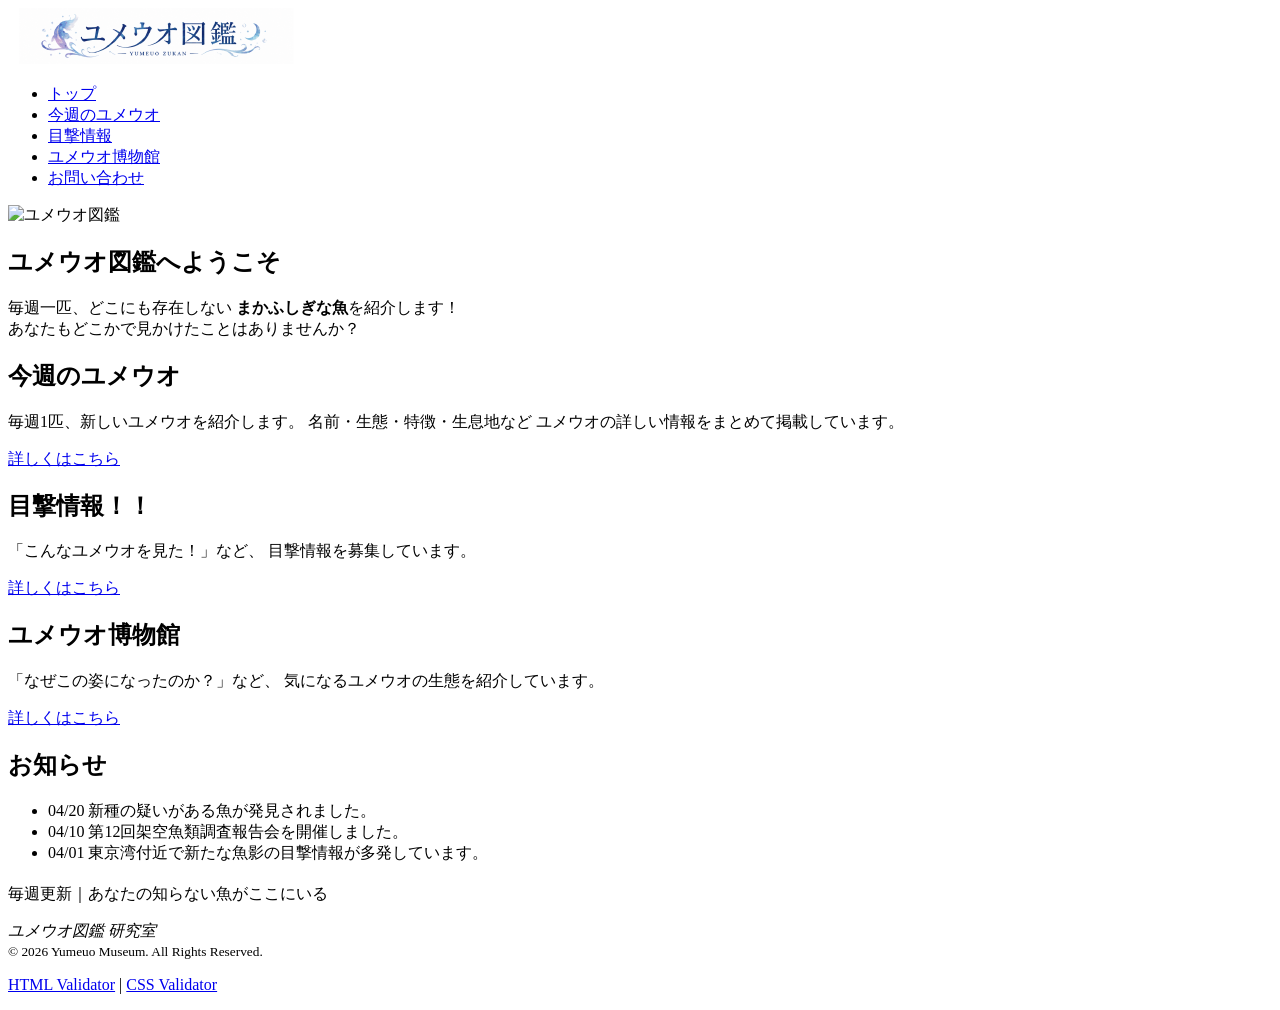
==== index.html @ 98bd4d72 "Add files via upload" ====
<!DOCTYPE html>

<html lang="ja">

<head>
    <meta charset="UTF-8">
    <title>トップページ：ユメウオ図鑑</title>
    <meta name="description" content="毎週架空の魚を紹介するユメウオ図鑑のトップページです。">
    <meta name="viewport" content="width=device-width">
    <link rel="stylesheet" href="css/mystyle.css">
</head>

<body>

<header>
<div class="header-inner">
    <a href="index.html" class="yumeuo1">
<img src="image/yumeuo1.PNG" width="300" height="56" alt="ユメウオ図鑑" id="pagetop"></a>

<nav>
    <ul>
        <li><a href="index.html">トップ</a></li>
        <li><a href="contents1.html">今週のユメウオ</a></li>
        <li><a href="contents2.html">目撃情報</a></li>
        <li><a href="contents3.html">ユメウオ博物館</a></li>
        <li><a href="contact.html">お問い合わせ</a></li>
    </ul>
</nav>
</div>
</header>


<article>


<img src="image/yumeuo.PNG" width="960" height="430" alt="ユメウオ図鑑">


<div class="catch">

<h1>ユメウオ図鑑へようこそ</h1>

<p>
毎週一匹、どこにも存在しない
<strong>まかふしぎな魚</strong>を紹介します！<br>
あなたもどこかで見かけたことはありませんか？
</p>

</div>



<div class="navy">


<section>

<h2>今週のユメウオ</h2>

<p>
毎週1匹、新しいユメウオを紹介します。
<span class="red">名前・生態・特徴・生息地など</span>
ユメウオの詳しい情報をまとめて掲載しています。
</p>

<p>
<a href="contents1.html">詳しくはこちら</a>
</p>

</section>



<section>

<h2>目撃情報！！</h2>

<p>
「こんなユメウオを見た！」など、
目撃情報を募集しています。
</p>

<p>
<a href="contents2.html">詳しくはこちら</a>
</p>

</section>



<section>

<h2>ユメウオ博物館</h2>

<p>
「なぜこの姿になったのか？」など、
気になるユメウオの生態を紹介しています。
</p>

<p>
<a href="contents3.html">詳しくはこちら</a>
</p>

</section>


</div>



<section class="news-area">

<h2>お知らせ</h2>


<ul class="news">

<li>
<time datetime="2026-04-20">04/20</time>
新種の疑いがある魚が発見されました。
</li>

<li>
<time datetime="2026-04-10">04/10</time>
第12回架空魚類調査報告会を開催しました。
</li>

<li>
<time datetime="2026-04-01">04/01</time>
東京湾付近で新たな魚影の目撃情報が多発しています。
</li>

</ul>

</section>


<h1 class="dummy"></h1>


</article>



<footer>

<p>
毎週更新｜あなたの知らない魚がここにいる
</p>


<address>
ユメウオ図鑑 研究室
</address>


<small>
&copy; 2026 Yumeuo Museum. All Rights Reserved.
</small>

<p>
<a href="https://validator.w3.org/">HTML Validator</a> |
<a href="https://jigsaw.w3.org/css-validator/">CSS Validator</a>
</p>

</footer>


</body>
</html>
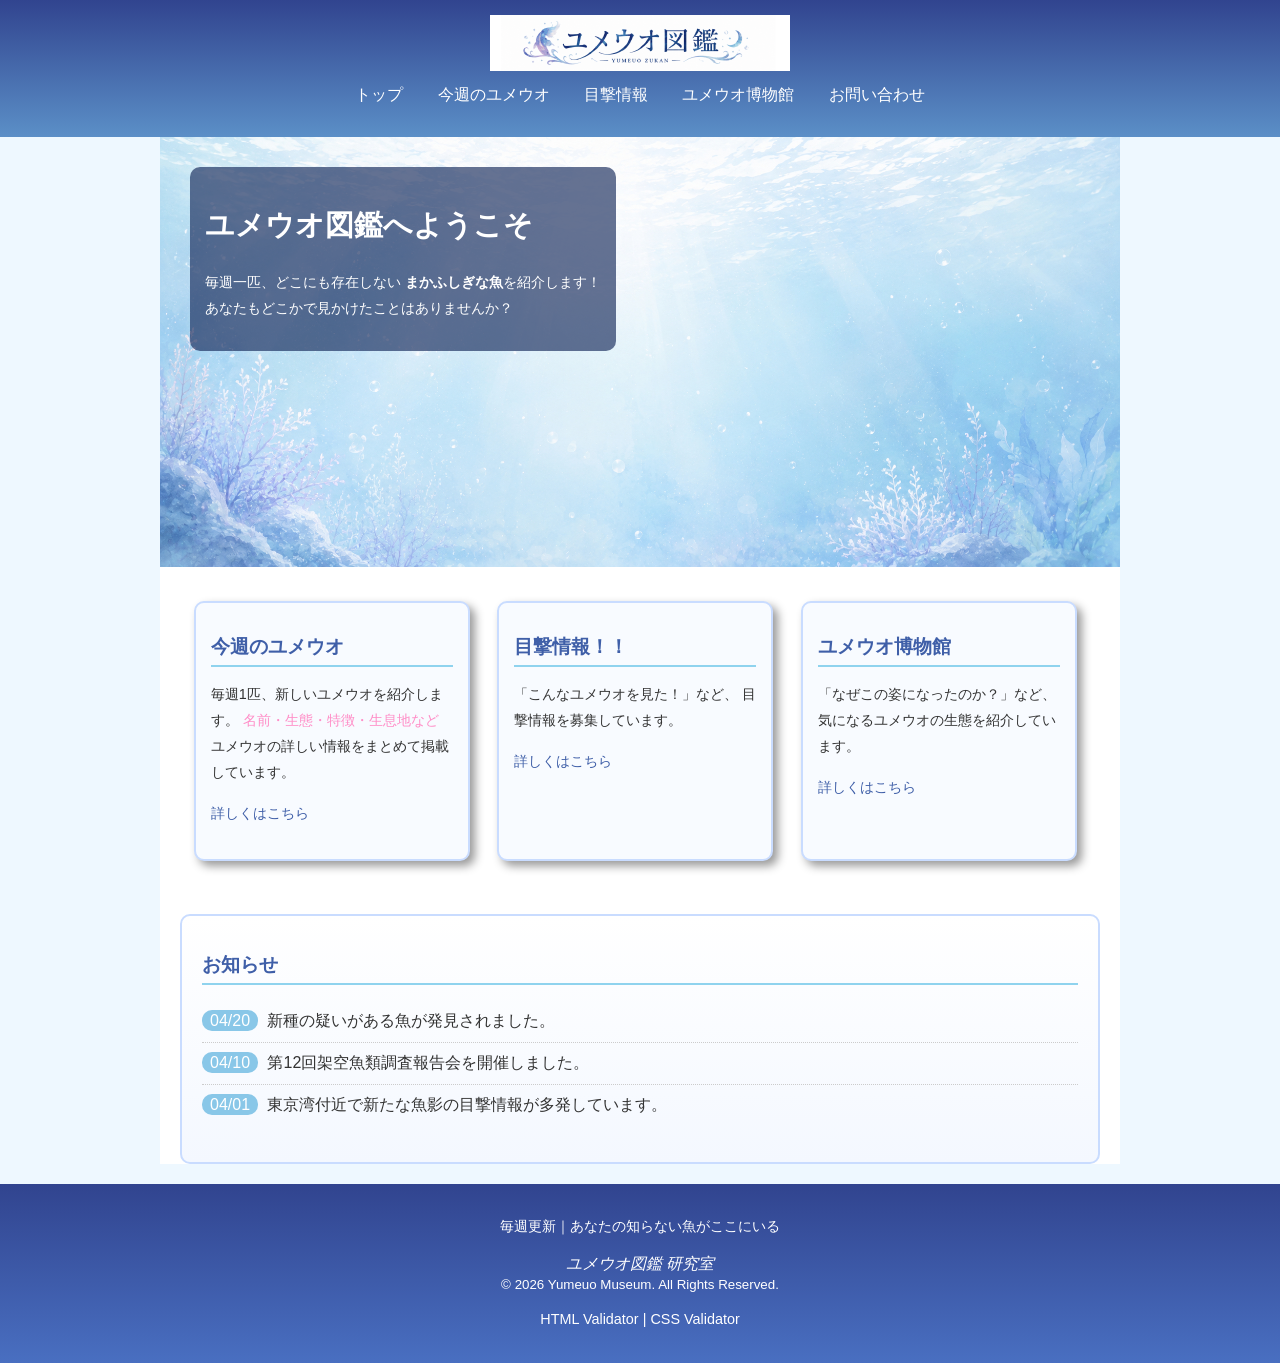
==== commit f67618e5: "Update index.html" ====
--- a/index.html
+++ b/index.html
@@ -33,7 +33,7 @@
 <article>
 
 
-<img src="image/yumeuo.PNG" width="960" height="430" alt="ユメウオ図鑑">
+<img src="image/yumeuo.jpg" width="960" height="430" alt="ユメウオ図鑑">
 
 
 <div class="catch">
@@ -167,4 +167,4 @@
 
 
 </body>
-</html>+</html>
--- a/css/mystyle.css
+++ b/css/mystyle.css
@@ -0,0 +1,347 @@
+@charset "utf-8";
+
+body{
+background-color:#eef8ff;
+color:#333333;
+font-family:"Hiragino Maru Gothic ProN","Yu Gothic",sans-serif;
+margin:0;
+padding:0;
+}
+
+p{
+font-size:90%;
+line-height:1.8;
+}
+
+h1{
+font-size:180%;
+font-weight:bold;
+}
+
+h2{
+font-size:120%;
+color:#3f5fa8;
+border-bottom:2px solid #8fd3ee;
+padding-bottom:5px;
+}
+
+header{
+background:linear-gradient(#31448f,#5b8fc7);
+color:#ffffff;
+text-align:center;
+padding:15px;
+}
+
+nav ul{
+margin-top:10px;
+padding-left:0;
+}
+
+nav li{
+display:inline-block;
+margin:0 15px;
+}
+
+nav a{
+color:#ffffff;
+text-decoration:none;
+}
+
+article{
+position:relative;
+max-width:960px;
+margin:0 auto;
+background-color:#ffffff;
+}
+
+article img{
+width:100%;
+height:auto;
+display:block;
+}
+
+.catch{
+position:absolute;
+top:30px;
+left:30px;
+padding:15px;
+color:#ffffff;
+background-color:rgba(20,40,90,0.65);
+border-radius:10px;
+}
+
+.navy{
+overflow:hidden;
+padding:20px;
+}
+
+.navy section{
+float:left;
+width:30%;
+height:260px;
+margin:1.5%;
+padding:15px;
+box-sizing:border-box;
+background-color:#f8fbff;
+border:2px solid #c9dcff;
+border-radius:10px;
+box-shadow:5px 5px 10px #999999;
+}
+
+.red{
+color:#ff8dc7;
+}
+
+ul{
+list-style-type:none;
+padding-left:0;
+}
+
+.news-area{
+clear:both;
+margin:20px;
+padding:20px;
+background:linear-gradient(#ffffff,#f4f8ff);
+border:2px solid #c9dcff;
+border-radius:10px;
+}
+
+.news li{
+padding:10px 0;
+border-bottom:1px dotted #cccccc;
+}
+
+.news li:last-child{
+border-bottom:none;
+}
+
+ul time{
+background-color:#89c7e8;
+color:#ffffff;
+border-radius:10px;
+padding:2px 8px;
+margin-right:5px;
+}
+
+footer{
+clear:both;
+text-align:center;
+background:linear-gradient(#31448f,#496fc1);
+color:#ffffff;
+padding:15px;
+}
+
+.sub-h1{
+background:linear-gradient(to left,#ffffff,#d9f2ff);
+padding:10px;
+border-left:10px solid #3f5fa8;
+margin-bottom:20px;
+}
+
+.fishlist{
+list-style-image:url("../image/star.png");
+margin-left:40px;
+}
+
+.fishimg{
+float:left;
+width:300px;
+margin-right:20px;
+margin-bottom:20px;
+}
+
+.clear{
+clear:both;
+}
+
+.pagetop{
+text-align:right;
+margin-top:30px;
+}
+
+.pagetop a{
+background-color:#6f86d8;
+color:#ffffff;
+padding:10px;
+border-radius:5px;
+text-decoration:none;
+}
+
+.pagetop a:hover{
+background-color:#ff9ac7;
+}
+
+
+.breadcrumb{
+margin:15px 20px;
+padding-left:0;
+}
+
+.breadcrumb li{
+display:inline;
+font-size:90%;
+}
+
+
+a:link{
+color:#3f5fa8;
+text-decoration:none;
+}
+
+a:visited{
+color:#8064b0;
+}
+
+a:hover{
+color:#ff7fb5;
+text-decoration:underline;
+}
+
+a:active{
+color:#ff0000;
+}
+
+
+nav a:link,
+nav a:visited{
+color:#ffffff;
+}
+
+nav a:hover{
+color:#ffd6f2;
+text-decoration:underline;
+}
+
+nav a:active{
+color:#EE869A;
+}
+
+
+footer a:link,
+footer a:visited{
+color:#ffffff;
+}
+
+footer a:hover{
+text-decoration:underline;
+}
+
+
+/* validatorエラー対策 */
+
+.dummy{
+margin:0;
+}
+
+
+
+@media screen and (max-width:768px){
+
+nav li{
+display:block;
+margin:5px 0;
+}
+
+.navy section{
+float:none;
+width:100%;
+height:auto;
+margin-bottom:15px;
+}
+
+.catch{
+position:static;
+border-radius:0;
+}
+
+.fishimg{
+float:none;
+width:100%;
+margin:0 0 15px 0;
+}
+}
+
+/* ---------- 目撃情報ログ用 ---------- */
+
+.post{
+    background:#f8fcff;
+    border:2px solid #87c9e8;
+    border-radius:12px;
+    padding:20px;
+    margin:35px 0;
+    box-shadow:0 2px 8px rgba(0,0,0,0.1);
+}
+
+.post h2{
+    background:#5aaed6;
+    color:#fff;
+    padding:10px 15px;
+    border-radius:8px;
+    margin-top:0;
+    margin-bottom:20px;
+}
+
+.post table{
+    width:100%;
+    border-collapse:collapse;
+    margin-top:15px;
+    background:#fff;
+}
+
+.post th,
+.post td{
+    border:1px solid #cfd8dc;
+    padding:12px 15px;
+    vertical-align:top;
+}
+
+.post th{
+    width:180px;
+    background:#e8f6ff;
+    text-align:left;
+    white-space:nowrap;   /* 「目撃場所」が途中で改行されない */
+}
+
+.post td{
+    background:#ffffff;
+    line-height:1.8;
+}
+
+.post tr:nth-child(even) td{
+    background:#f9fcfe;
+}
+
+.fishimg{
+    display:block;
+    margin:20px auto;
+    border:4px solid #fff;
+    border-radius:8px;
+    box-shadow:0 2px 8px rgba(0,0,0,0.2);
+}
+
+.clear{
+    clear:both;
+}
+
+.breadcrumb li{
+    display:inline;
+}
+@media print{
+
+header,
+nav,
+footer{
+display:none;
+}
+
+body{
+background:#ffffff;
+color:#000000;
+}
+
+a{
+text-decoration:none;
+color:#000000;
+}
+
+}
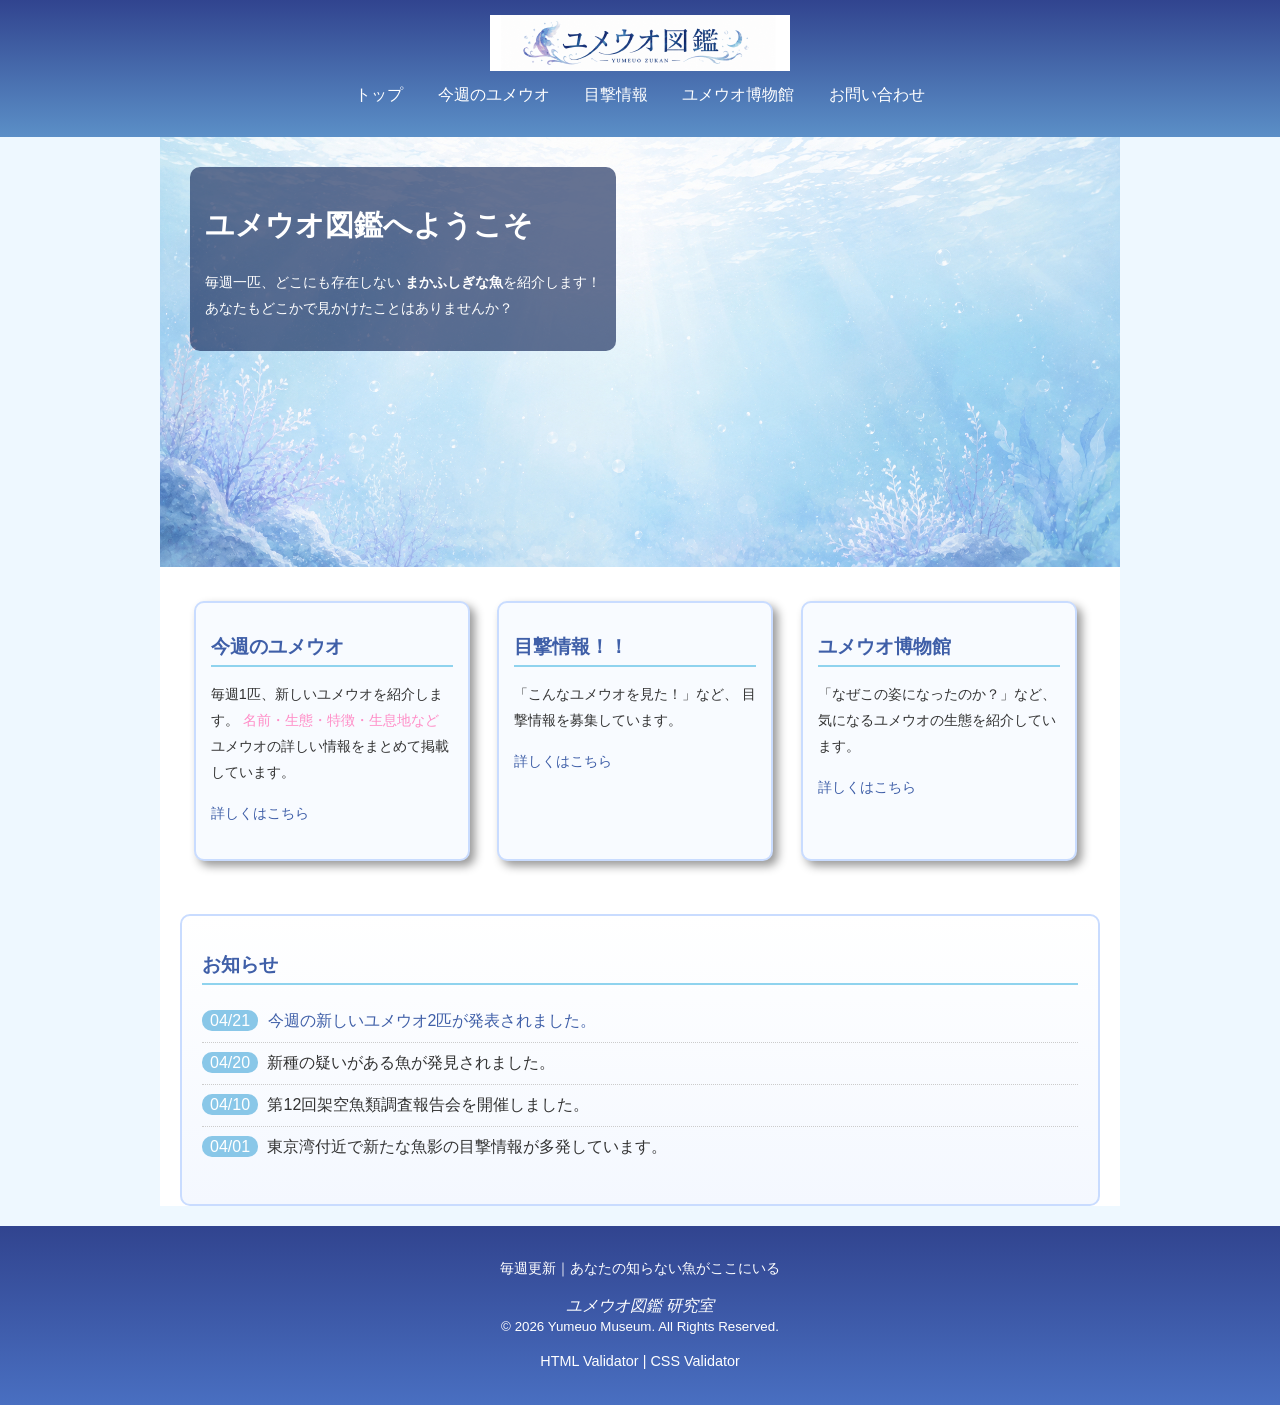
==== commit 7351ea60: "Add files via upload" ====
--- a/index.html
+++ b/index.html
@@ -116,6 +116,11 @@
 <ul class="news">
 
 <li>
+    <time datetime="2026-07-21">04/21</time>
+   <a href="contents1">今週の新しいユメウオ2匹が発表されました。</a>
+</li>    
+
+<li>
 <time datetime="2026-04-20">04/20</time>
 新種の疑いがある魚が発見されました。
 </li>
@@ -167,4 +172,4 @@
 
 
 </body>
-</html>
+</html>
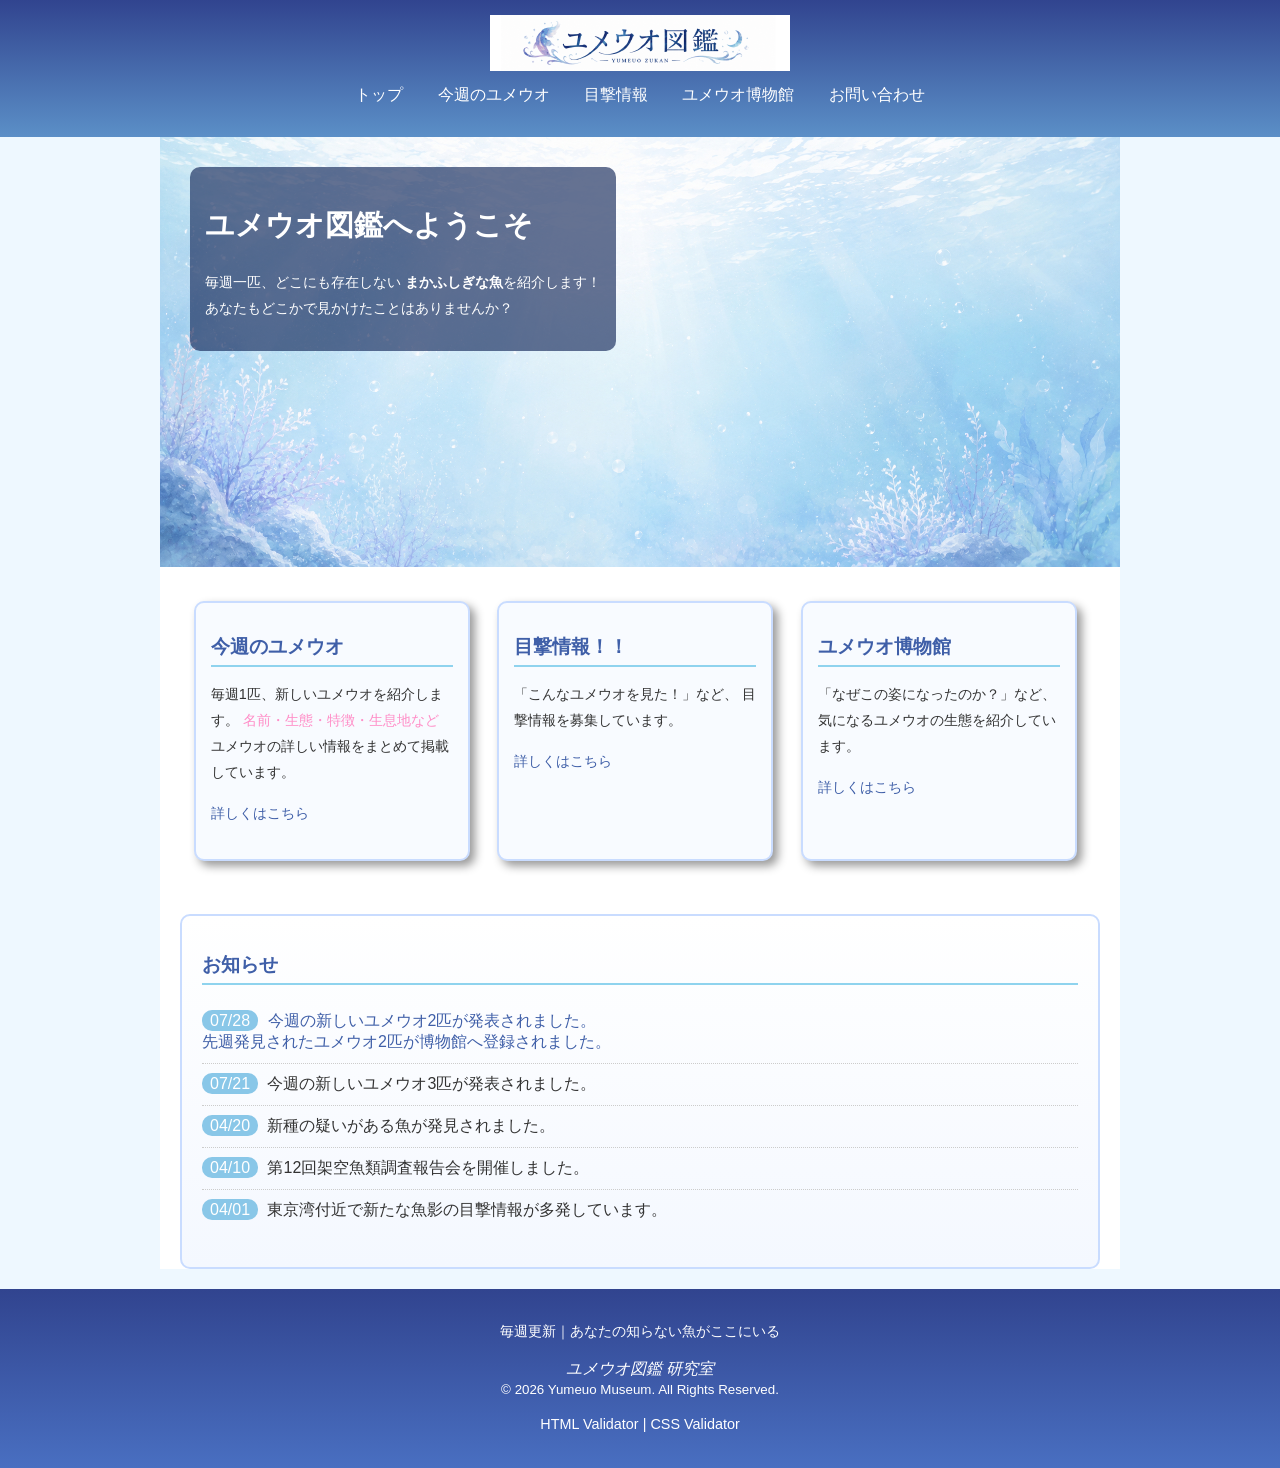
==== commit 55a702e7: "Add files via upload" ====
--- a/index.html
+++ b/index.html
@@ -116,8 +116,16 @@
 <ul class="news">
 
 <li>
-    <time datetime="2026-07-21">04/21</time>
-   <a href="contents1">今週の新しいユメウオ2匹が発表されました。</a>
+    <time datetime="2026-07-28">07/28</time>
+    <span>
+   <a href="contents1.html">今週の新しいユメウオ2匹が発表されました。</a><br>
+   <a href="contents3.html">先週発見されたユメウオ2匹が博物館へ登録されました。</a>
+   </span>
+</li> 
+
+<li>
+<time datetime="2026-07-21">07/21</time>
+今週の新しいユメウオ3匹が発表されました。
 </li>    
 
 <li>
